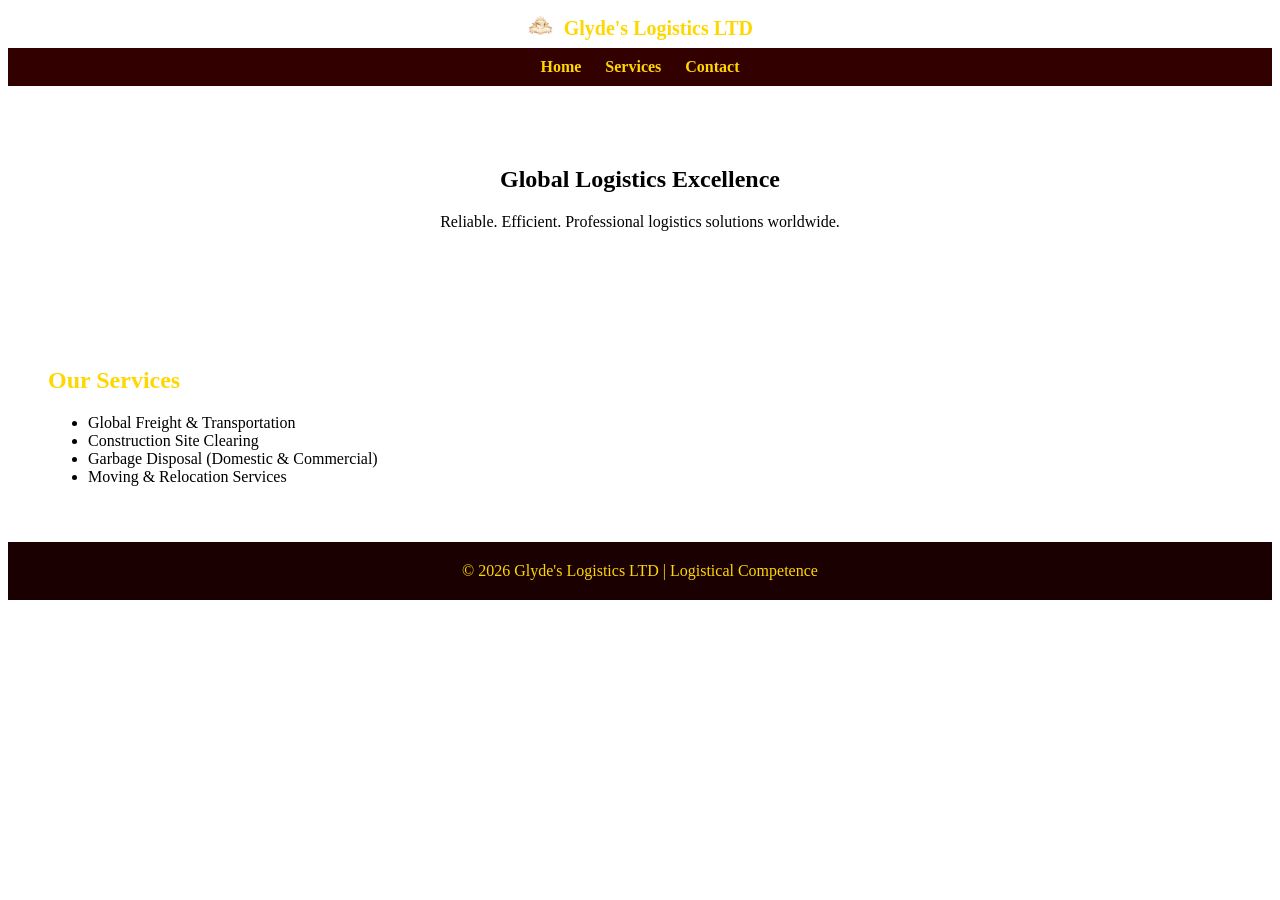
==== index.html @ fe7202b9 "Update index.html Mpesa payment number" ====
<!DOCTYPE html>
<html lang="en">
<head>
    <meta charset="UTF-8">
    <meta name="viewport" content="width=device-width, initial-scale=1.0">
    <title>Glyde's Logistics LTD</title>

    <style>
        body {
            <body>

<header>
    Glyde's Logistics LTD
</header>

<nav>
    <a href="#">Home</a>
    <a href="#services">Services</a>
    <a href="#contact">Contact</a>
</nav>

<section class="hero">
    <h1>Global Logistics Excellence</h1>
    <p>Reliable. Efficient. Professional logistics solutions worldwide.</p>
    <button style="padding:10px 20px; background:gold; border:none; font-weight:bold;">
        Get a Quote
    </button>
</section>

<section class="services" id="services">
    <h2>Our Services</h2>
    <ul>
        <li>Global Freight & Transportation</li>
        <li>Construction Site Clearing</li>
        <li>Garbage Disposal (Domestic & Commercial)</li>
        <li>Moving & Relocation Services</li>
    </ul>
</section>
<section style="padding:40px;" id="contact">
    <h2 style="color:gold;">Book a Service</h2>

    <form onsubmit="submitForm(event)">
        <input type="text" id="name" placeholder="Full Name" required style="padding:10px; width:100%; margin-bottom:10px;"><br>

        <input type="email" id="email" placeholder="Email Address" required style="padding:10px; width:100%; margin-bottom:10px;"><br>

        <input type="tel" id="phone" placeholder="Phone Number" required style="padding:10px; width:100%; margin-bottom:10px;"><br>

        <select id="serviceType" style="padding:10px; width:100%; margin-bottom:10px;">
            <option>Freight Transport</option>
            <option>Construction Clearing</option>
            <option>Garbage Disposal</option>
            <option>Moving Services</option>
        </select><br>

        <textarea id="details" placeholder="Service Details..." style="padding:10px; width:100%; margin-bottom:10px;"></textarea><br>

        <button type="submit" style="padding:10px 20px; background:gold; border:none;">
            Submit Request
        </button>
    </form>

    <p id="formMessage" style="margin-top:15px;"></p>
</section>

<script>
function submitForm(event) {
    event.preventDefault();

    let name = document.getElementById("name").value;
    let phone = document.getElementById("phone").value;
    let service = document.getElementById("serviceType").value;
    let details = document.getElementById("details").value;

    let message = "New Booking Request:%0A"
        + "Name: " + name + "%0A"
        + "Phone: " + phone + "%0A"
        + "Service: " + service + "%0A"
        + "Details: " + details;

    let whatsappNumber = "254710482331"; // ← CHANGE THIS

    let url = "https://wa.me/" + whatsappNumber + "?text=" + message;

    window.open(url, "_blank");
}
}
</script>
    <h2 style="color:gold;">Get a Price Estimate</h2>

    <label>Service Type:</label><br><br>
    <select id="service" style="padding:10px;">
        <option value="100">Freight Transport</option>
        <option value="200">Construction Clearing</option>
        <option value="150">Garbage Disposal</option>
        <option value="250">Moving Services</option>
    </select><br><br>

    <label>Distance (KM):</label><br><br>
    <input type="number" id="distance" placeholder="Enter distance" style="padding:10px;"><br><br>

    <button onclick="calculate()" style="padding:10px 20px; background:gold; border:none;">
        Calculate Price
    </button>

    <div id="result" style="margin-top:20px;"></div>

<button onclick="payNow()" style="padding:10px 20px; background:green; color:white; border:none; margin-top:10px;">
    Pay via M-Pesa
</button>
</section>

<script>
function calculate() {
    let service = document.getElementById("service").value;
    let distance = document.getElementById("distance").value;

    if(distance === "") {
        document.getElementById("result").innerHTML = "Please enter distance.";
        return;
    }

    let total = service * distance;

    document.getElementById("result").innerHTML =
        "Estimated Cost: KES " + total;
}
</script>
<section style="padding:40px;" id="contact">
    <h2 style="color:gold;">Contact Us</h2>
    <p>Email: info@glydeslogistics.com</p>
    <p>Phone: +254 710 482 331</p>
    <p>Location: Nairobi, Kenya</p>
</section>

<footer>
    © 2026 Glyde's Logistics LTD | Logistical Competence
</footer>

</body>
        }

        header {
            background: #4b0000;
            padding: 20px;
            text-align: center;
            color: gold;
            font-size: 24px;
            font-weight: bold;
        }

        nav {
            background: #330000;
            padding: 10px;
            text-align: center;
        }

        nav a {
            color: gold;
            margin: 10px;
            text-decoration: none;
            font-weight: bold;
        }

        .hero {
            padding: 60px 20px;
            text-align: center;
        }

        .services {
            padding: 40px;
        }

        .services h2 {
            color: gold;
        }

        footer {
            background: #1a0000;
            padding: 20px;
            text-align: center;
            color: gold;
        }
    </style>
</head>

<body>

<header>
    <header style="display:flex; align-items:center; justify-content:center; gap:10px;">
    <img src="logo.png" alt="Logo" style="height:40px;">
    <span style="color:gold; font-size:20px; font-weight:bold;">
        Glyde's Logistics LTD
    </span>
</header>
</header>

<nav>
    <a href="#">Home</a>
    <a href="#">Services</a>
    <a href="#">Contact</a>
</nav>

<section class="hero">
    <h1>Global Logistics Excellence</h1>
    <p>Reliable. Efficient. Professional logistics solutions worldwide.</p>
</section>

<section class="services">
    <h2>Our Services</h2>
    <ul>
        <li>Global Freight & Transportation</li>
        <li>Construction Site Clearing</li>
        <li>Garbage Disposal (Domestic & Commercial)</li>
        <li>Moving & Relocation Services</li>
    </ul>
</section>

<footer>
    © 2026 Glyde's Logistics LTD | Logistical Competence
</footer>

</body>
</html>
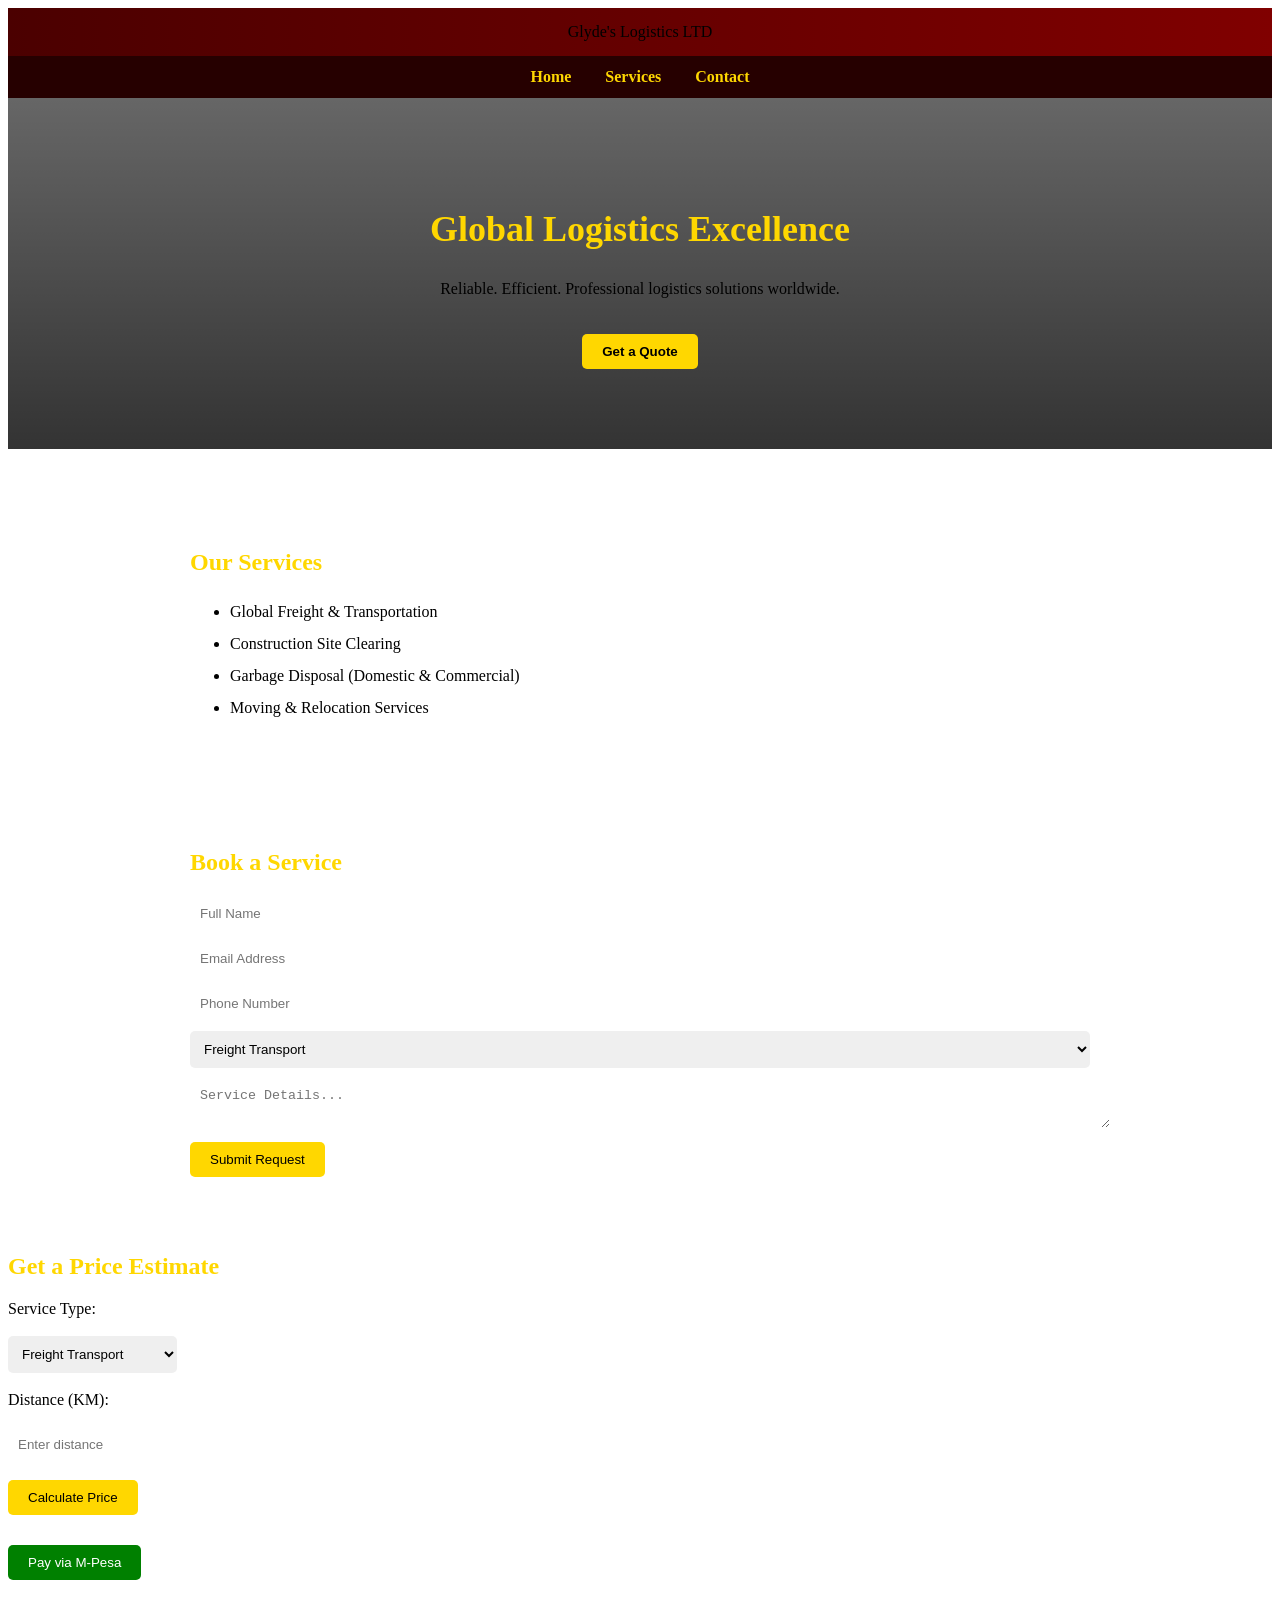
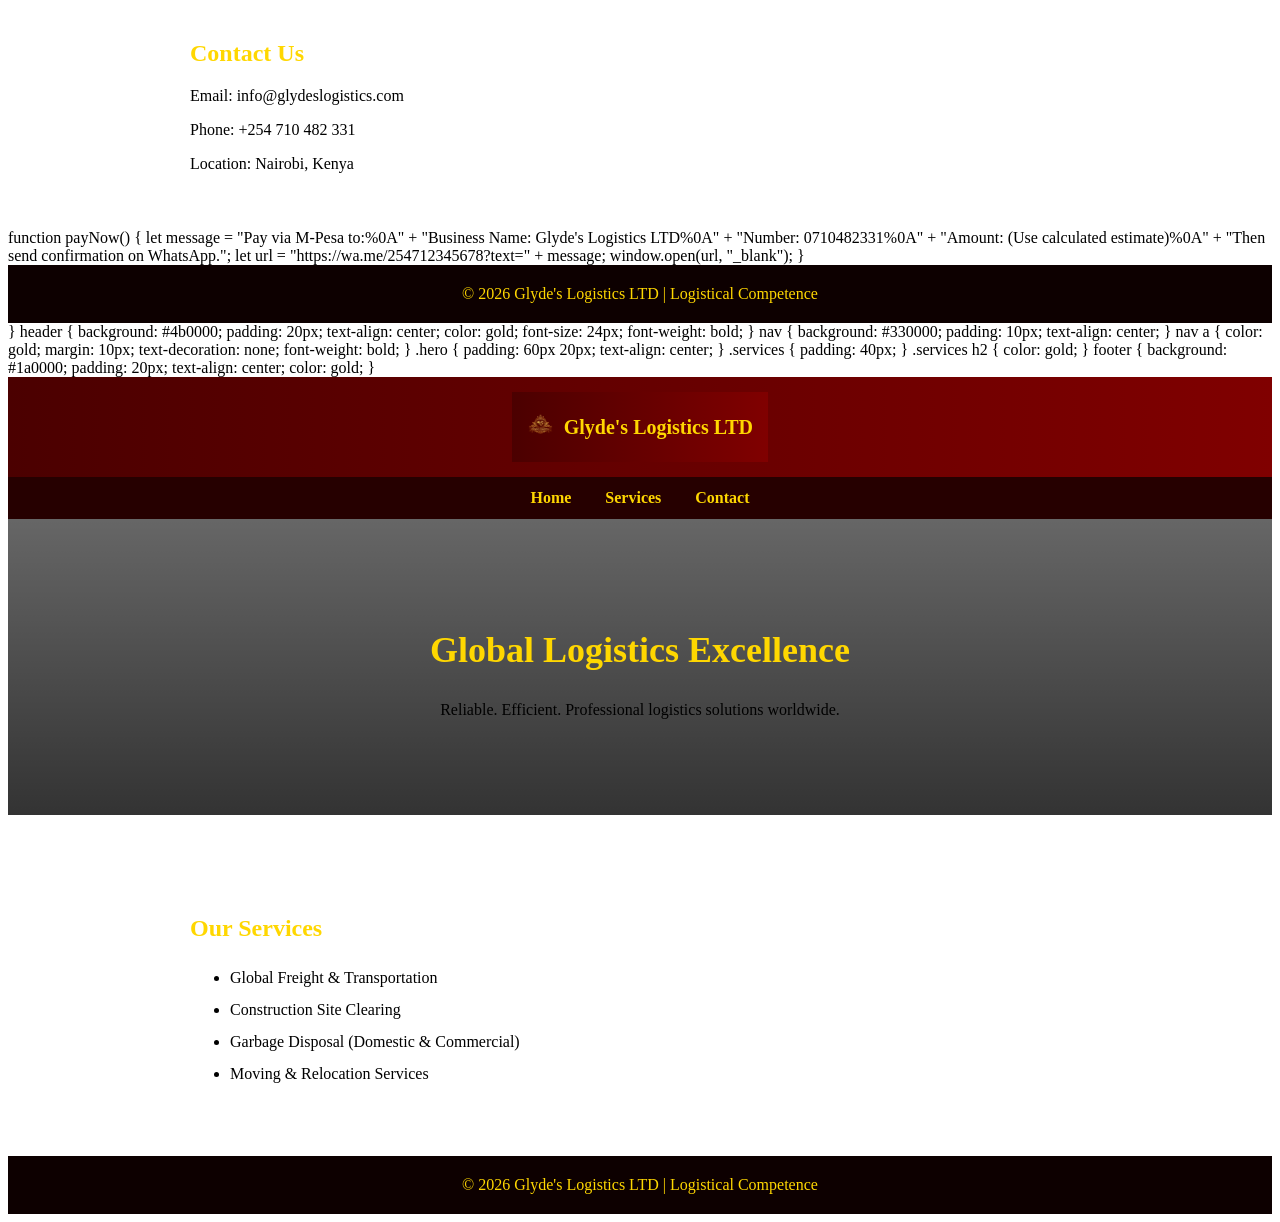
==== commit 6ef89b2a: "Update index.html Upgrade to premium design" ====
--- a/index.html
+++ b/index.html
@@ -6,8 +6,97 @@
     <title>Glyde's Logistics LTD</title>
 
     <style>
-        body {
-            <body>
+        <style>
+body {
+    margin: 0;
+    font-family: 'Segoe UI', sans-serif;
+    background-color: #1a0000;
+    color: white;
+}
+
+header {
+    background: linear-gradient(90deg, #4b0000, #800000);
+    padding: 15px;
+    display: flex;
+    align-items: center;
+    justify-content: center;
+}
+
+nav {
+    background: #260000;
+    padding: 12px;
+    text-align: center;
+}
+
+nav a {
+    color: gold;
+    margin: 15px;
+    text-decoration: none;
+    font-weight: bold;
+    transition: 0.3s;
+}
+
+nav a:hover {
+    color: white;
+}
+
+.hero {
+    padding: 80px 20px;
+    text-align: center;
+    background: linear-gradient(rgba(0,0,0,0.6), rgba(0,0,0,0.8)),
+                url('https://images.unsplash.com/photo-1586528116311-ad8dd3c8310d');
+    background-size: cover;
+}
+
+.hero h1 {
+    font-size: 36px;
+    color: gold;
+}
+
+.hero button {
+    margin-top: 20px;
+    padding: 12px 25px;
+    background: gold;
+    border: none;
+    font-weight: bold;
+    cursor: pointer;
+}
+
+.services, #contact {
+    padding: 50px 20px;
+    max-width: 900px;
+    margin: auto;
+}
+
+.services h2, #contact h2 {
+    color: gold;
+}
+
+.services ul {
+    line-height: 2;
+}
+
+section {
+    margin-bottom: 30px;
+}
+
+input, select, textarea {
+    border: none;
+    border-radius: 5px;
+}
+
+button {
+    border-radius: 5px;
+    cursor: pointer;
+}
+
+footer {
+    background: #0d0000;
+    padding: 20px;
+    text-align: center;
+    color: gold;
+}
+</style>
 
 <header>
     Glyde's Logistics LTD
@@ -132,7 +221,17 @@
     <p>Phone: +254 710 482 331</p>
     <p>Location: Nairobi, Kenya</p>
 </section>
-
+function payNow() {
+    let message = "Pay via M-Pesa to:%0A"
+        + "Business Name: Glyde's Logistics LTD%0A"
+        + "Number: 0710482331%0A"
+        + "Amount: (Use calculated estimate)%0A"
+        + "Then send confirmation on WhatsApp.";
+
+    let url = "https://wa.me/254712345678?text=" + message;
+
+    window.open(url, "_blank");
+    }
 <footer>
     © 2026 Glyde's Logistics LTD | Logistical Competence
 </footer>
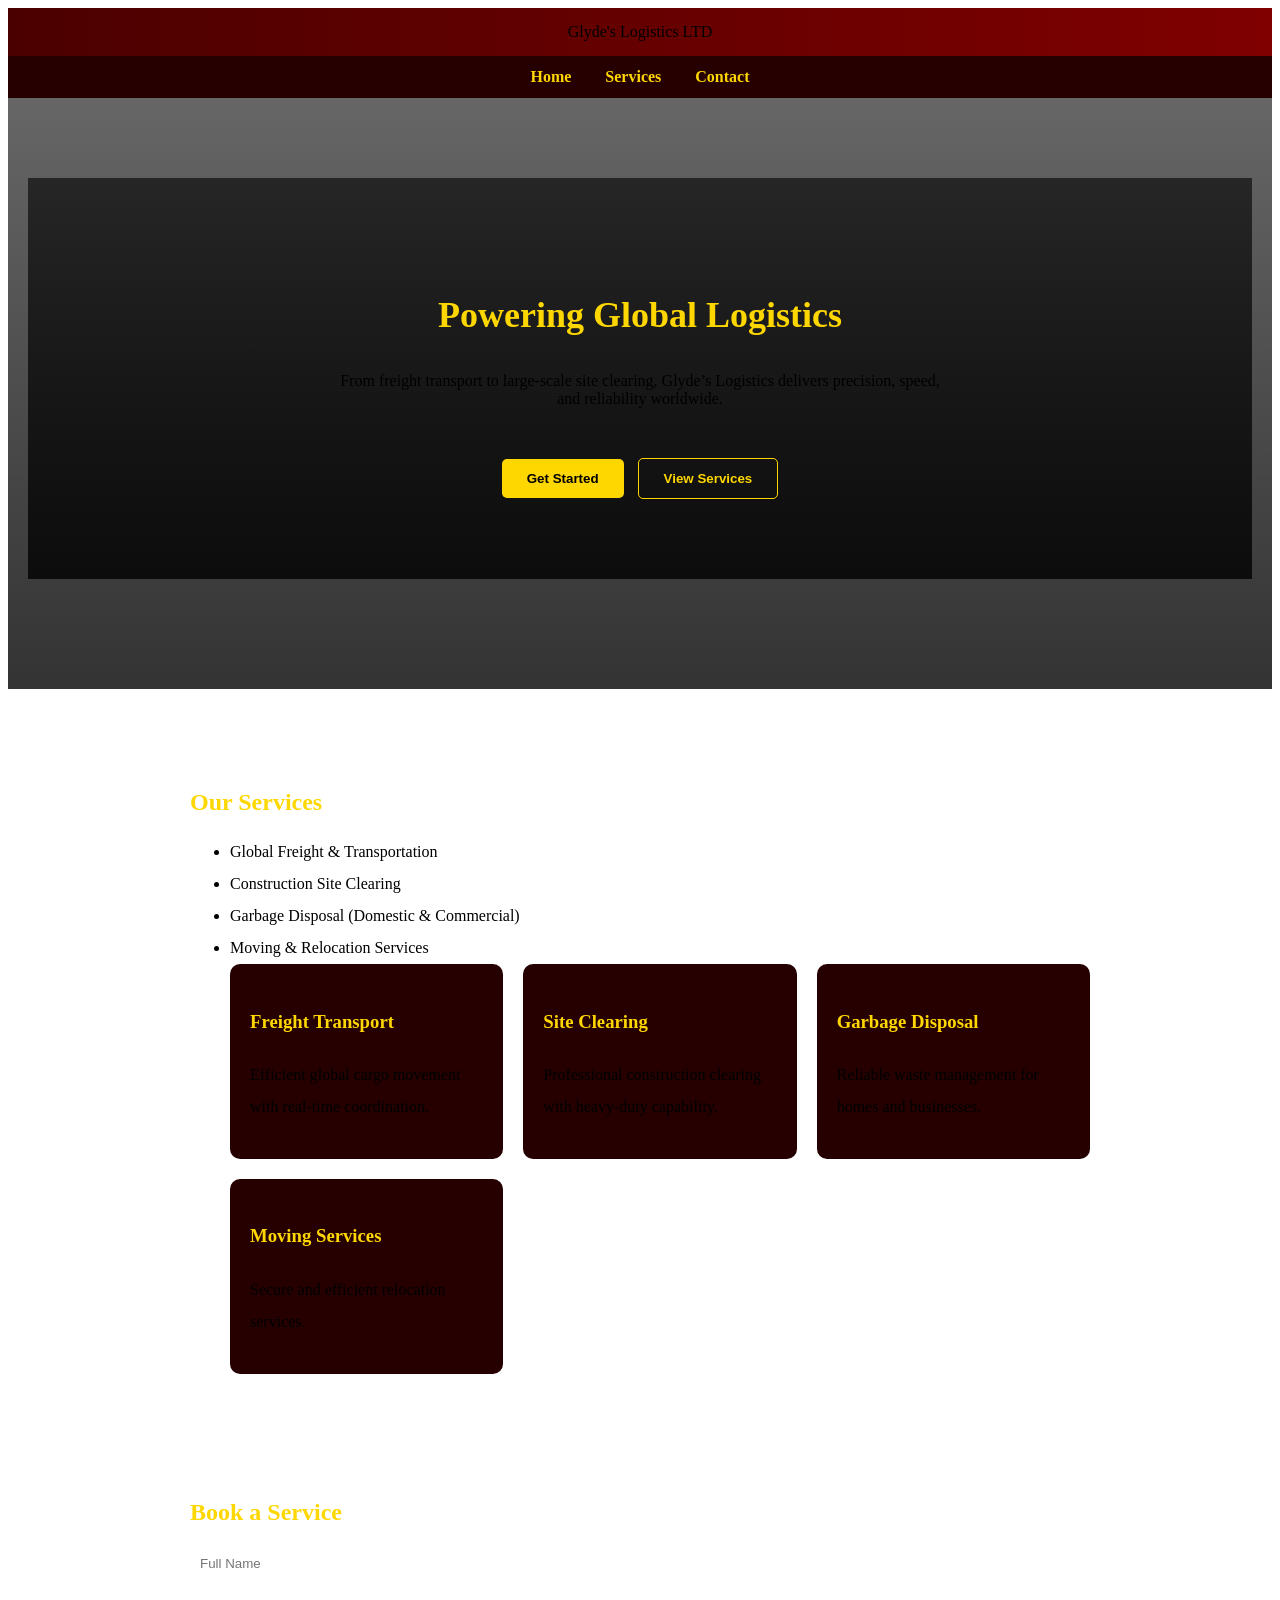
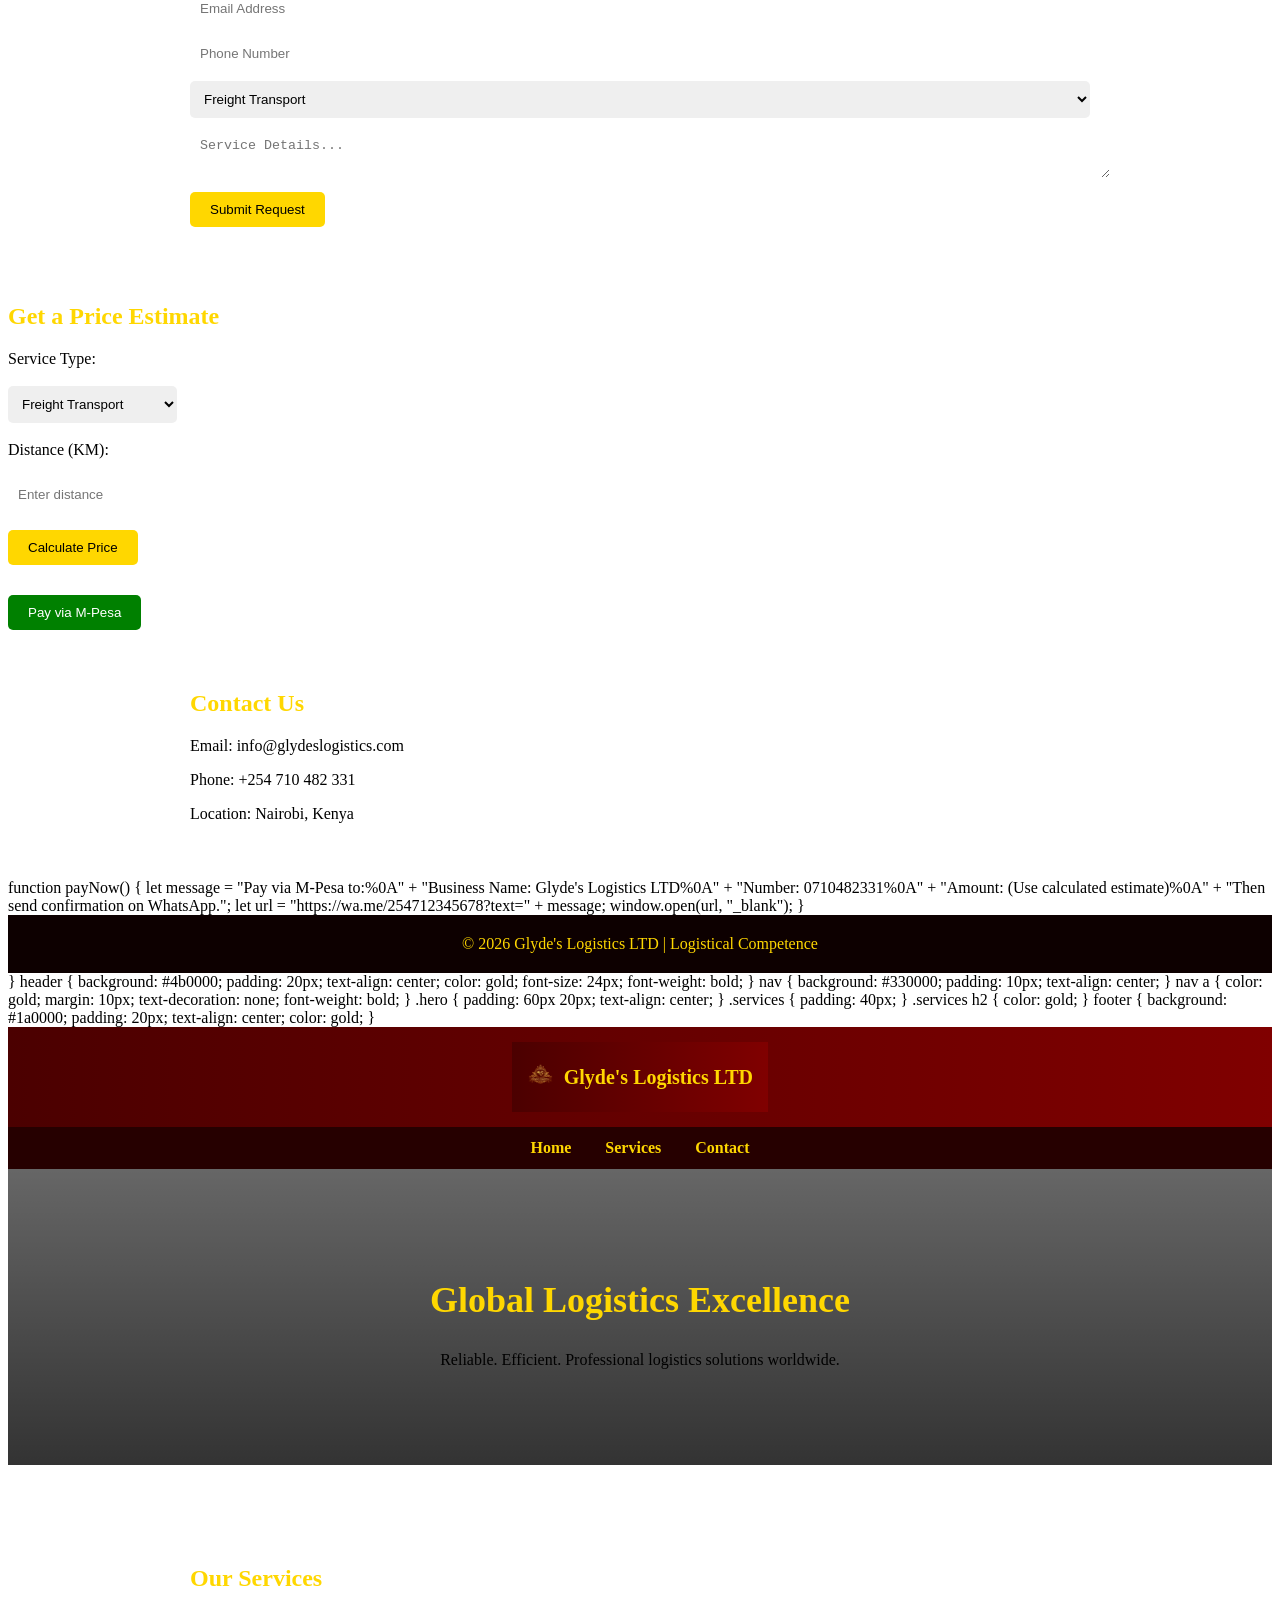
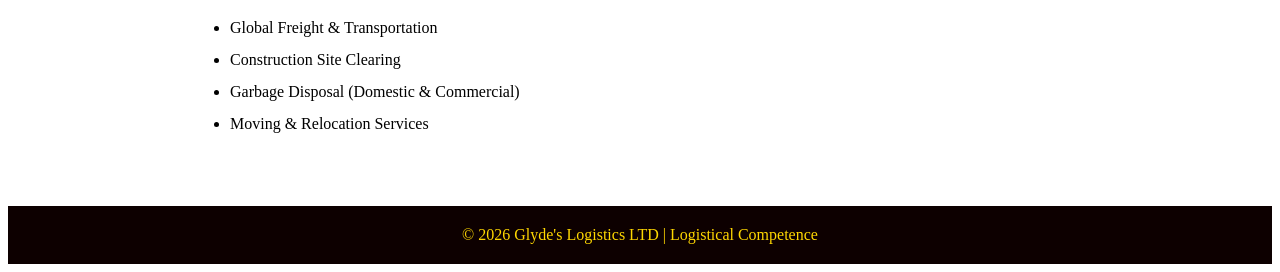
==== commit 47bad905: "Update index.html" ====
--- a/index.html
+++ b/index.html
@@ -109,11 +109,23 @@
 </nav>
 
 <section class="hero">
-    <h1>Global Logistics Excellence</h1>
-    <p>Reliable. Efficient. Professional logistics solutions worldwide.</p>
-    <button style="padding:10px 20px; background:gold; border:none; font-weight:bold;">
-        Get a Quote
-    </button>
+<section class="hero">
+    <h1>Powering Global Logistics</h1>
+    <p style="max-width:600px; margin:auto;">
+        From freight transport to large-scale site clearing, 
+        Glyde’s Logistics delivers precision, speed, and reliability worldwide.
+    </p>
+
+    <div style="margin-top:30px;">
+        <button style="padding:12px 25px; background:gold; border:none; margin-right:10px;">
+            Get Started
+        </button>
+
+        <button style="padding:12px 25px; background:transparent; border:1px solid gold; color:gold;">
+            View Services
+        </button>
+    </div>
+</section>
 </section>
 
 <section class="services" id="services">
@@ -123,7 +135,29 @@
         <li>Construction Site Clearing</li>
         <li>Garbage Disposal (Domestic & Commercial)</li>
         <li>Moving & Relocation Services</li>
-    </ul>
+    <div style="display:grid; grid-template-columns: repeat(auto-fit, minmax(250px, 1fr)); gap:20px;">
+
+    <div style="background:#260000; padding:20px; border-radius:10px;">
+        <h3 style="color:gold;">Freight Transport</h3>
+        <p>Efficient global cargo movement with real-time coordination.</p>
+    </div>
+
+    <div style="background:#260000; padding:20px; border-radius:10px;">
+        <h3 style="color:gold;">Site Clearing</h3>
+        <p>Professional construction clearing with heavy-duty capability.</p>
+    </div>
+
+    <div style="background:#260000; padding:20px; border-radius:10px;">
+        <h3 style="color:gold;">Garbage Disposal</h3>
+        <p>Reliable waste management for homes and businesses.</p>
+    </div>
+
+    <div style="background:#260000; padding:20px; border-radius:10px;">
+        <h3 style="color:gold;">Moving Services</h3>
+        <p>Secure and efficient relocation services.</p>
+    </div>
+
+    </div>
 </section>
 <section style="padding:40px;" id="contact">
     <h2 style="color:gold;">Book a Service</h2>
@@ -154,6 +188,29 @@
 
 <script>
 function submitForm(event) {
+    event.preventDefault();
+
+    let booking = {
+        name: document.getElementById("name").value,
+        phone: document.getElementById("phone").value,
+        service: document.getElementById("serviceType").value,
+        details: document.getElementById("details").value
+    };
+
+    let data = JSON.parse(localStorage.getItem("bookings")) || [];
+    data.push(booking);
+    localStorage.setItem("bookings", JSON.stringify(data));
+
+    document.getElementById("formMessage").innerHTML =
+        "Request saved! Opening WhatsApp...";
+
+    let message = "New Booking:%0A"
+        + "Name: " + booking.name + "%0A"
+        + "Phone: " + booking.phone + "%0A"
+        + "Service: " + booking.service;
+
+    window.open("https://wa.me/254712345678?text=" + message, "_blank");
+} {
     event.preventDefault();
 
     let name = document.getElementById("name").value;
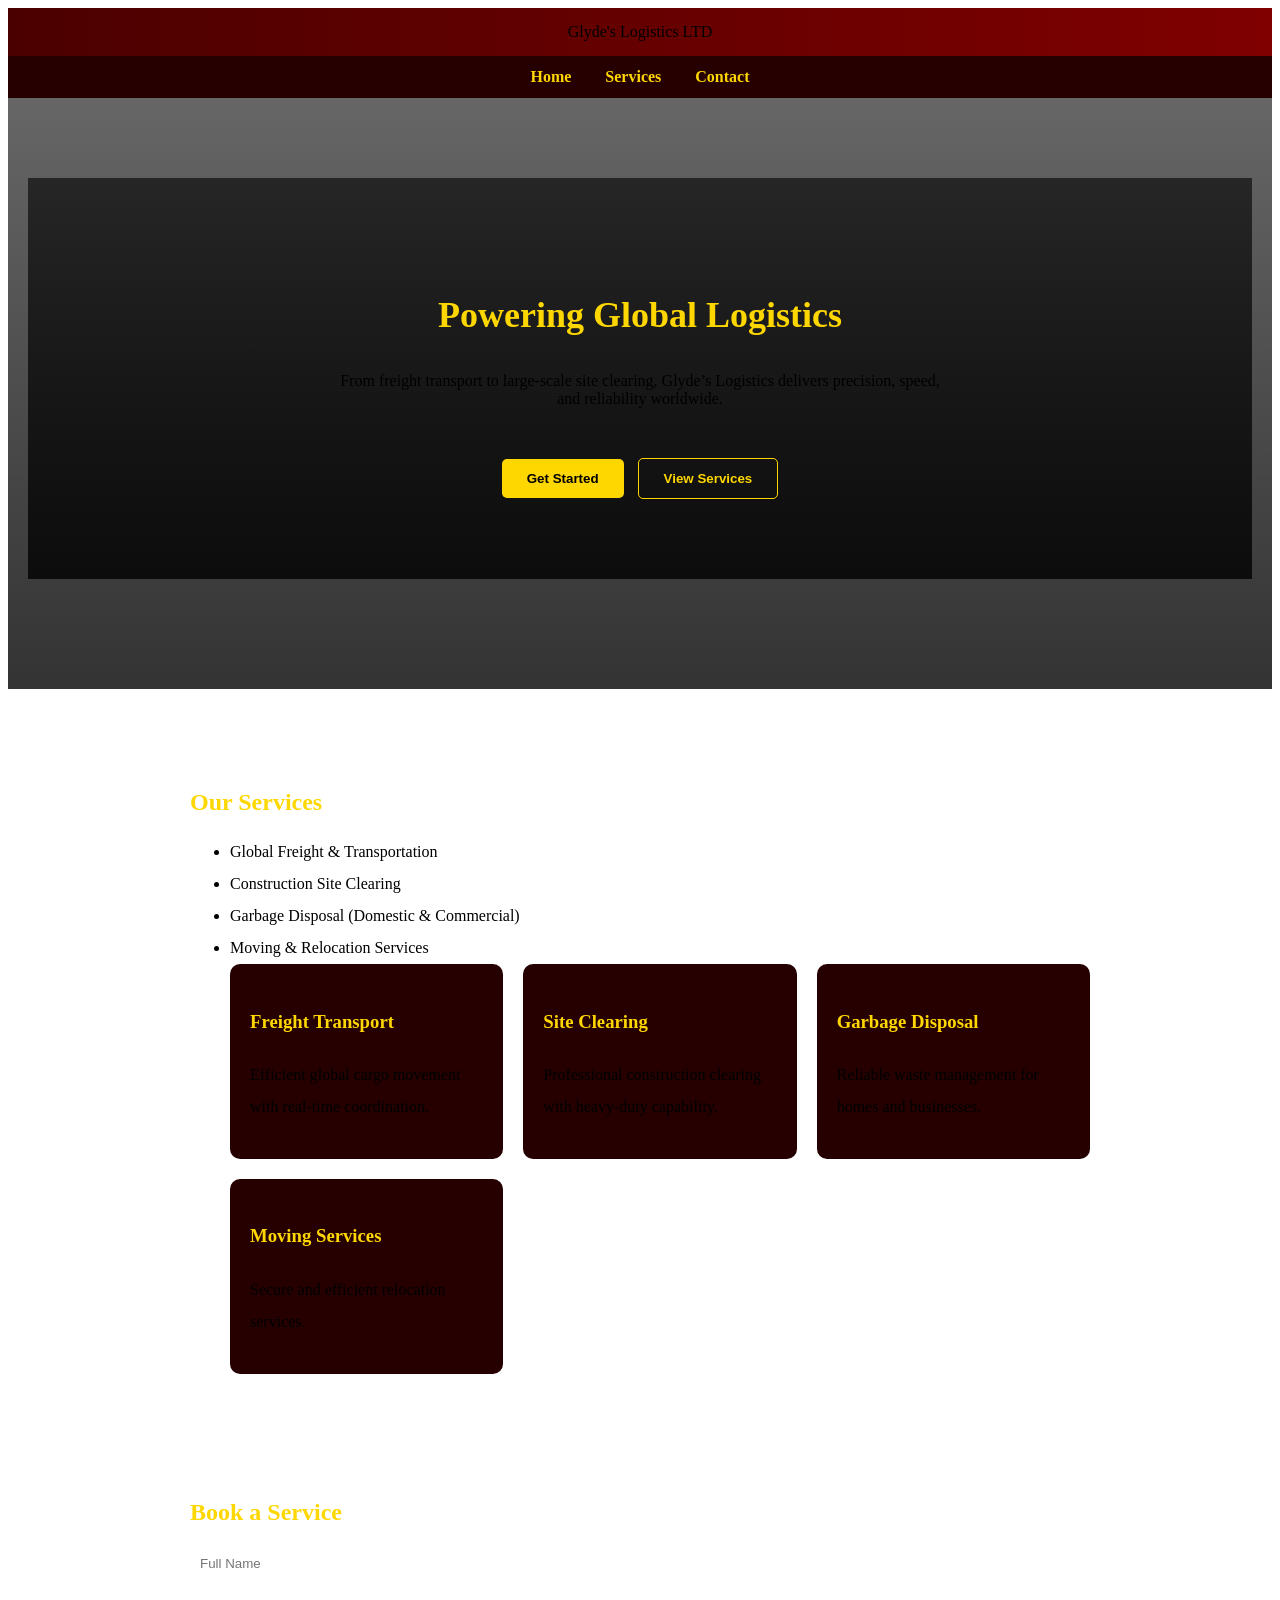
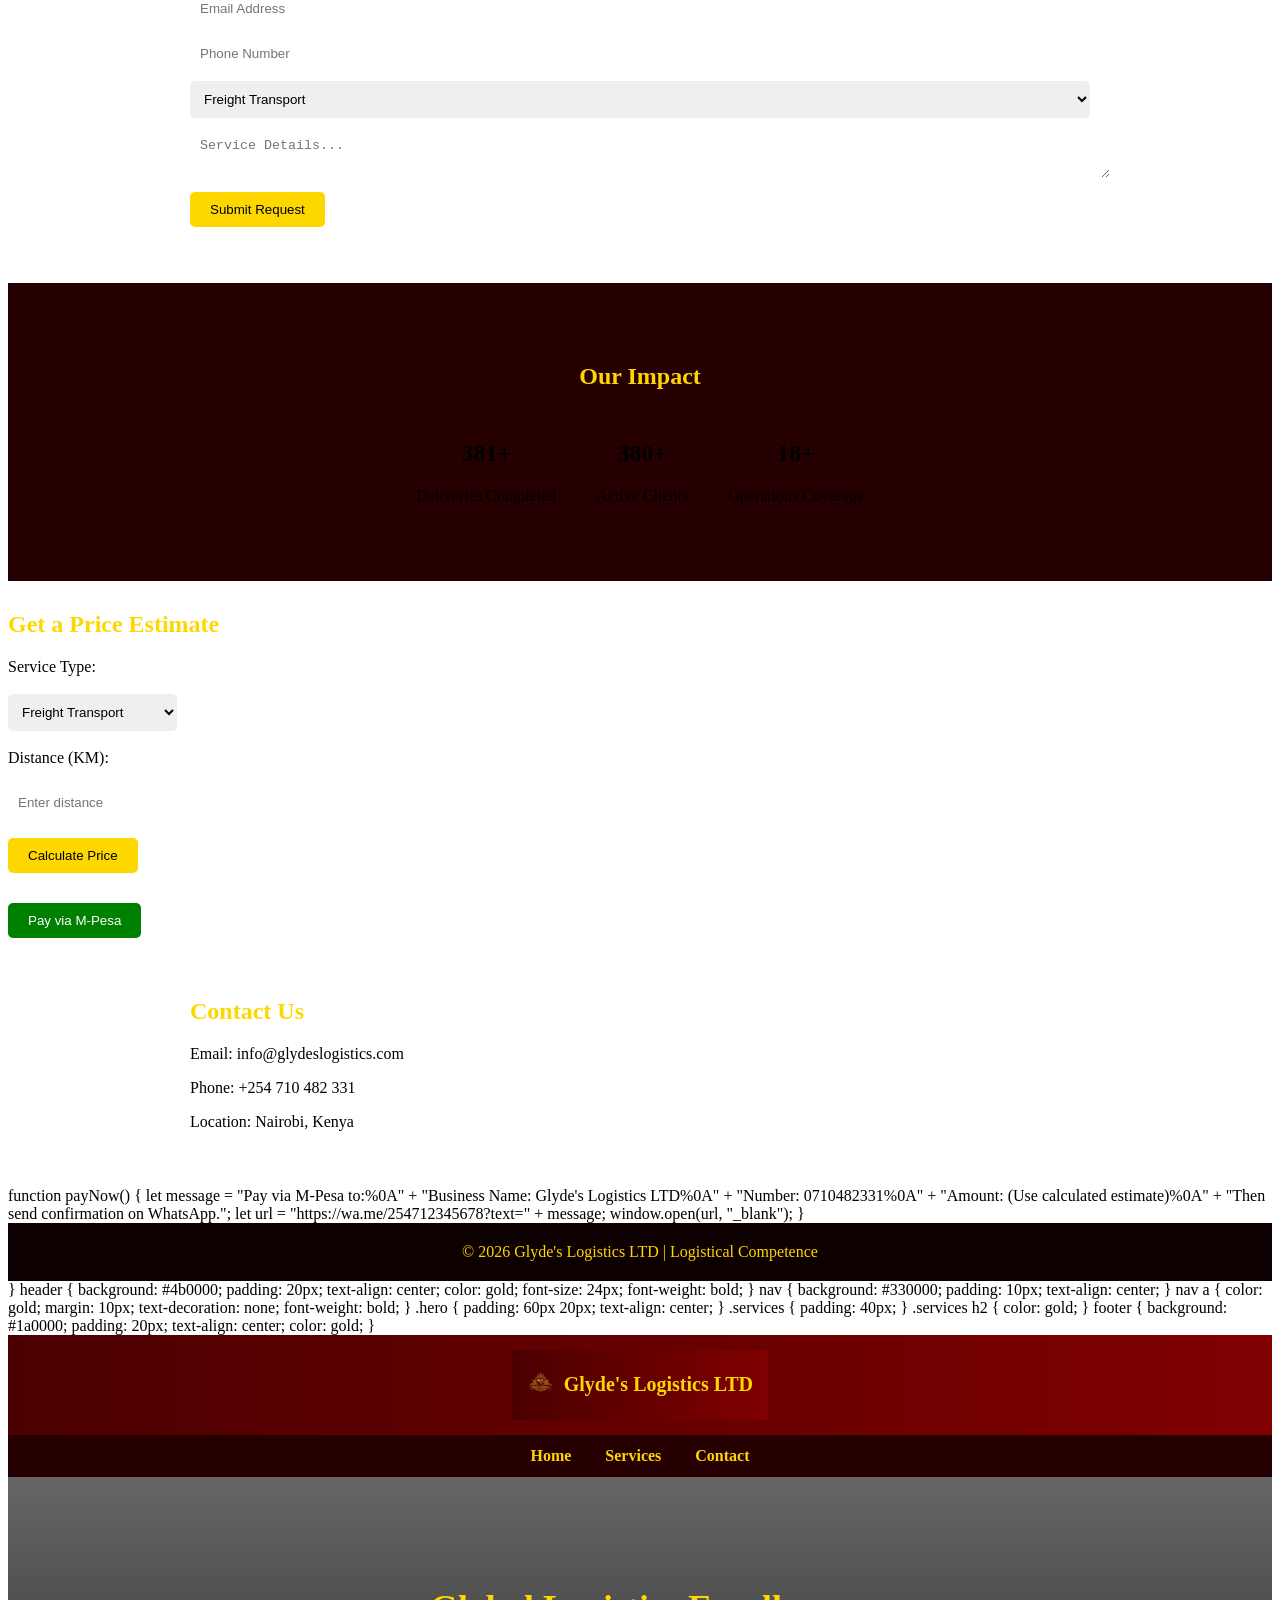
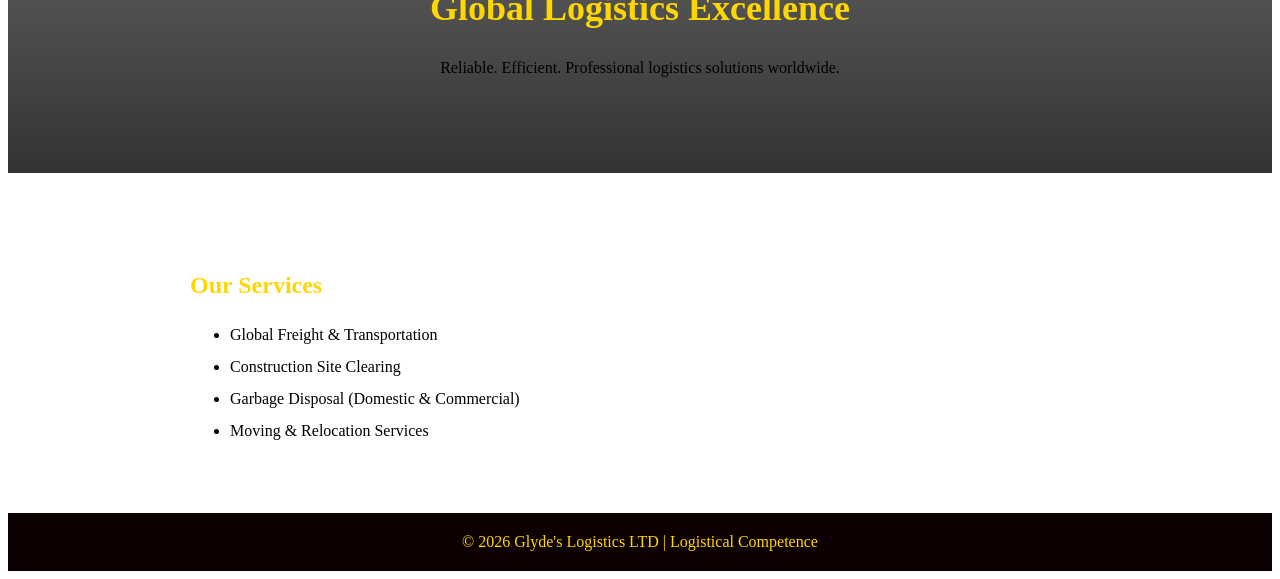
==== commit 860860a7: "Update index.html Animated stats section" ====
--- a/index.html
+++ b/index.html
@@ -185,7 +185,29 @@
 
     <p id="formMessage" style="margin-top:15px;"></p>
 </section>
-
+<section style="padding:60px 20px; text-align:center; background:#260000;">
+
+    <h2 style="color:gold;">Our Impact</h2>
+
+    <div style="display:flex; justify-content:center; gap:40px; flex-wrap:wrap; margin-top:30px;">
+
+        <div>
+            <h1 id="stat1">0</h1>
+            <p>Deliveries Completed</p>
+        </div>
+
+        <div>
+            <h1 id="stat2">0</h1>
+            <p>Active Clients</p>
+        </div>
+
+        <div>
+            <h1 id="stat3">0</h1>
+            <p>Operations Coverage</p>
+        </div>
+
+    </div>
+</section>
 <script>
 function submitForm(event) {
     event.preventDefault();
@@ -255,7 +277,29 @@
     Pay via M-Pesa
 </button>
 </section>
-
+<script>
+function animateValue(id, start, end, duration) {
+    let obj = document.getElementById(id);
+    let range = end - start;
+    let current = start;
+    let increment = end > start ? 1 : -1;
+    let stepTime = Math.abs(Math.floor(duration / range));
+
+    let timer = setInterval(function() {
+        current += increment;
+        obj.innerHTML = current + "+";
+        if (current == end) {
+            clearInterval(timer);
+        }
+    }, stepTime);
+}
+
+window.onload = function() {
+    animateValue("stat1", 0, 10000, 2000);
+    animateValue("stat2", 0, 500, 2000);
+    animateValue("stat3", 0, 24, 2000);
+};
+                 </script>
 <script>
 function calculate() {
     let service = document.getElementById("service").value;
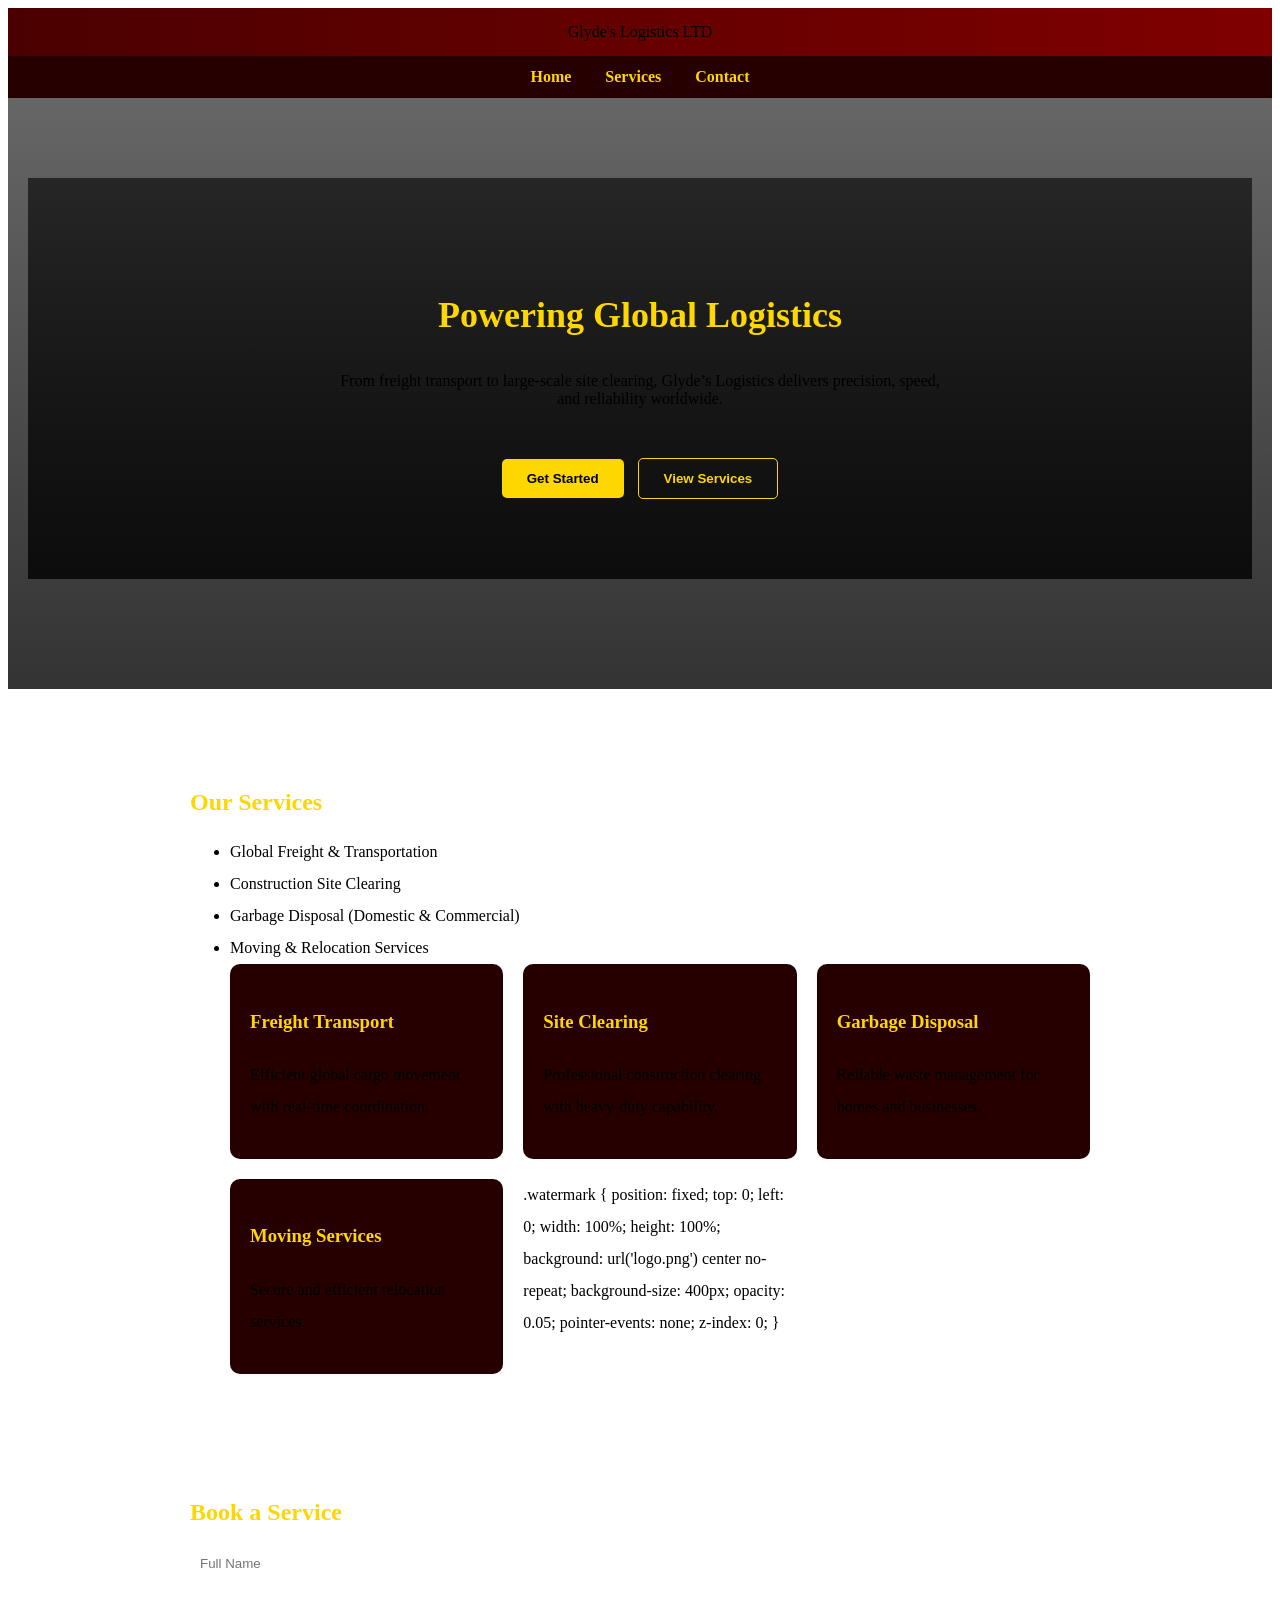
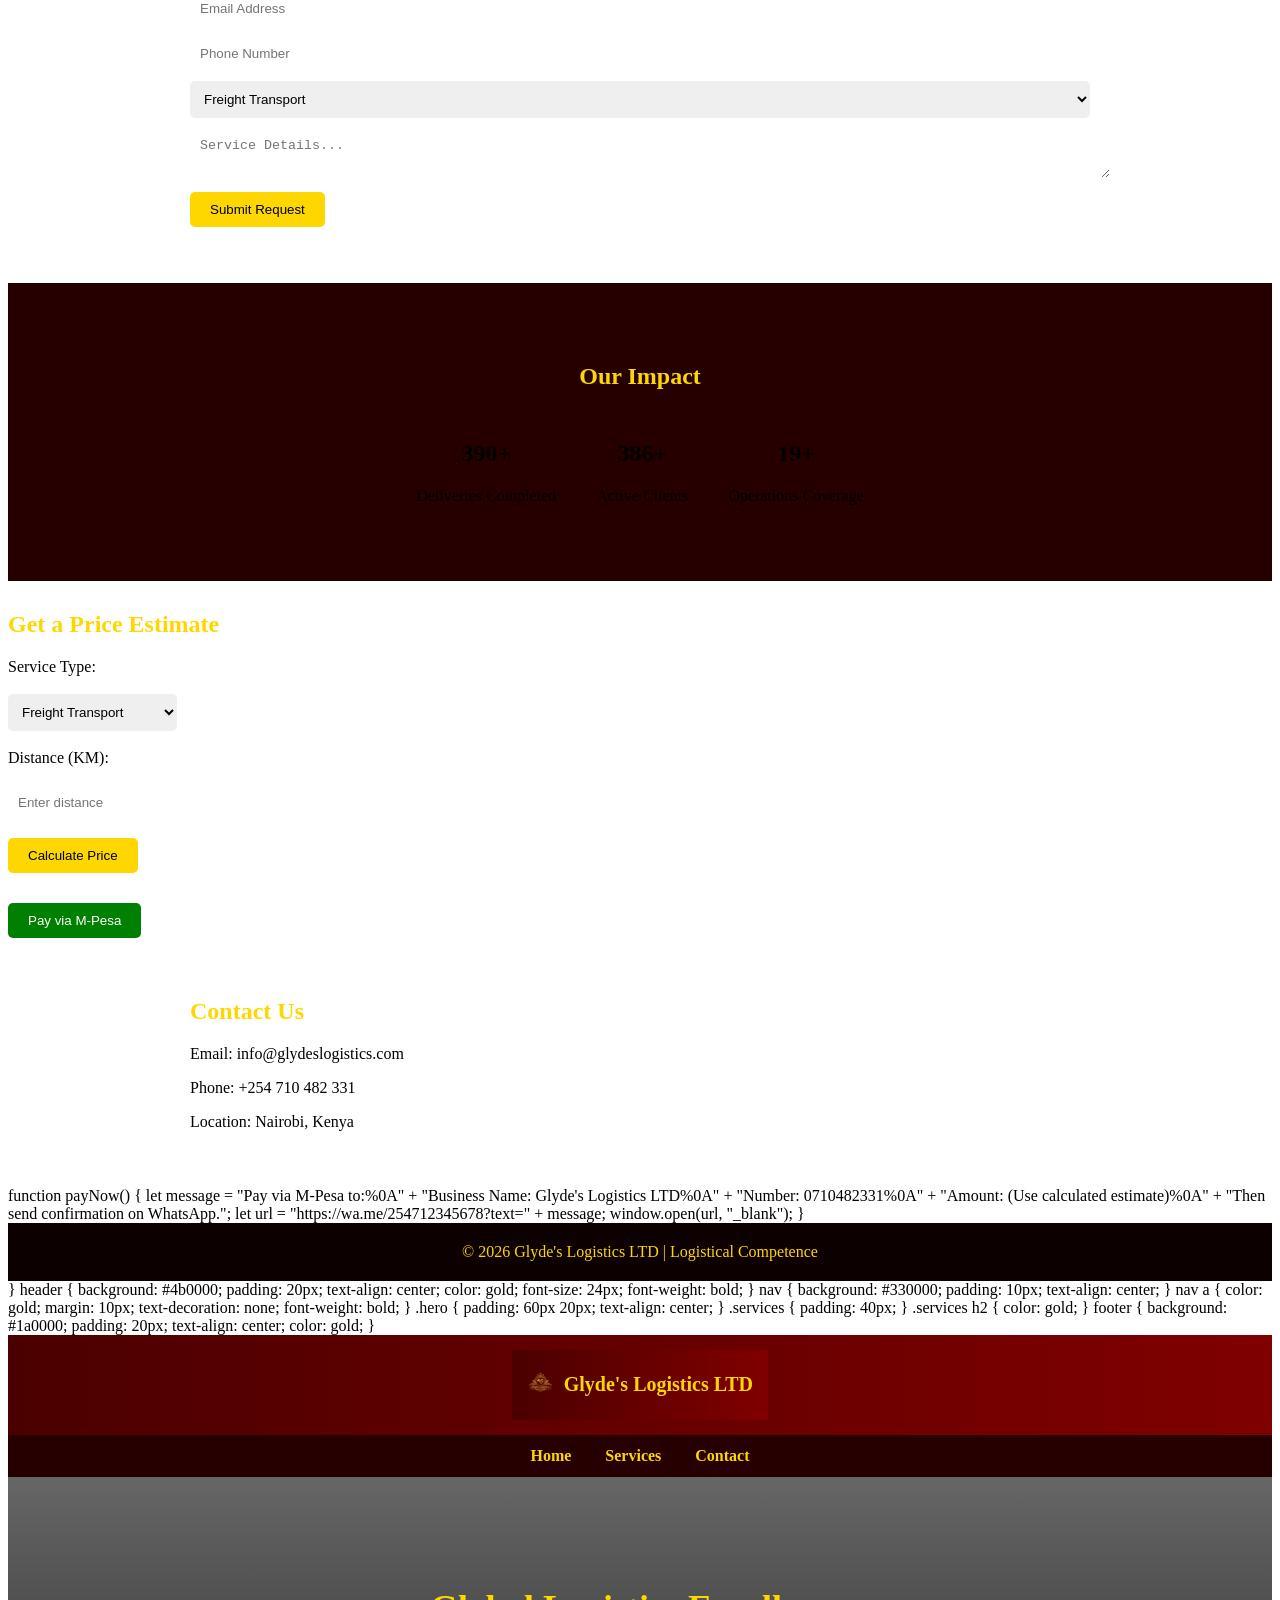
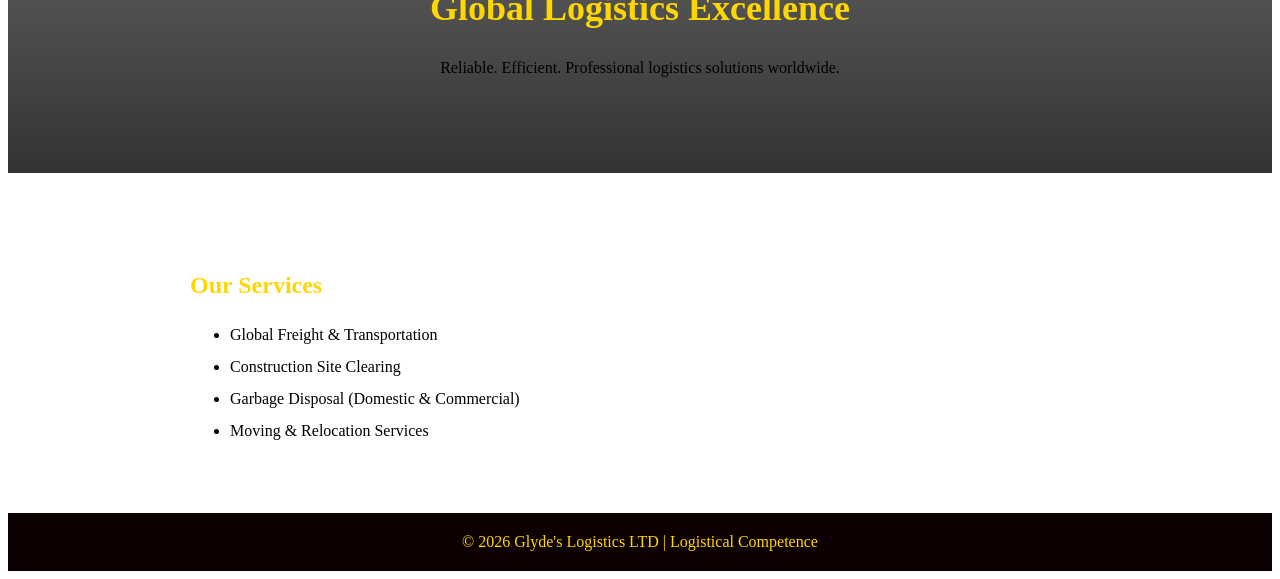
==== commit b40bcf21: "Update index.html" ====
--- a/index.html
+++ b/index.html
@@ -26,6 +26,7 @@
     background: #260000;
     padding: 12px;
     text-align: center;
+    <div class="watermark"></div>
 }
 
 nav a {
@@ -156,7 +157,20 @@
         <h3 style="color:gold;">Moving Services</h3>
         <p>Secure and efficient relocation services.</p>
     </div>
-
+.watermark {
+    position: fixed;
+    top: 0;
+    left: 0;
+    width: 100%;
+    height: 100%;
+
+    background: url('logo.png') center no-repeat;
+    background-size: 400px;
+
+    opacity: 0.05;
+    pointer-events: none;
+    z-index: 0;
+}
     </div>
 </section>
 <section style="padding:40px;" id="contact">
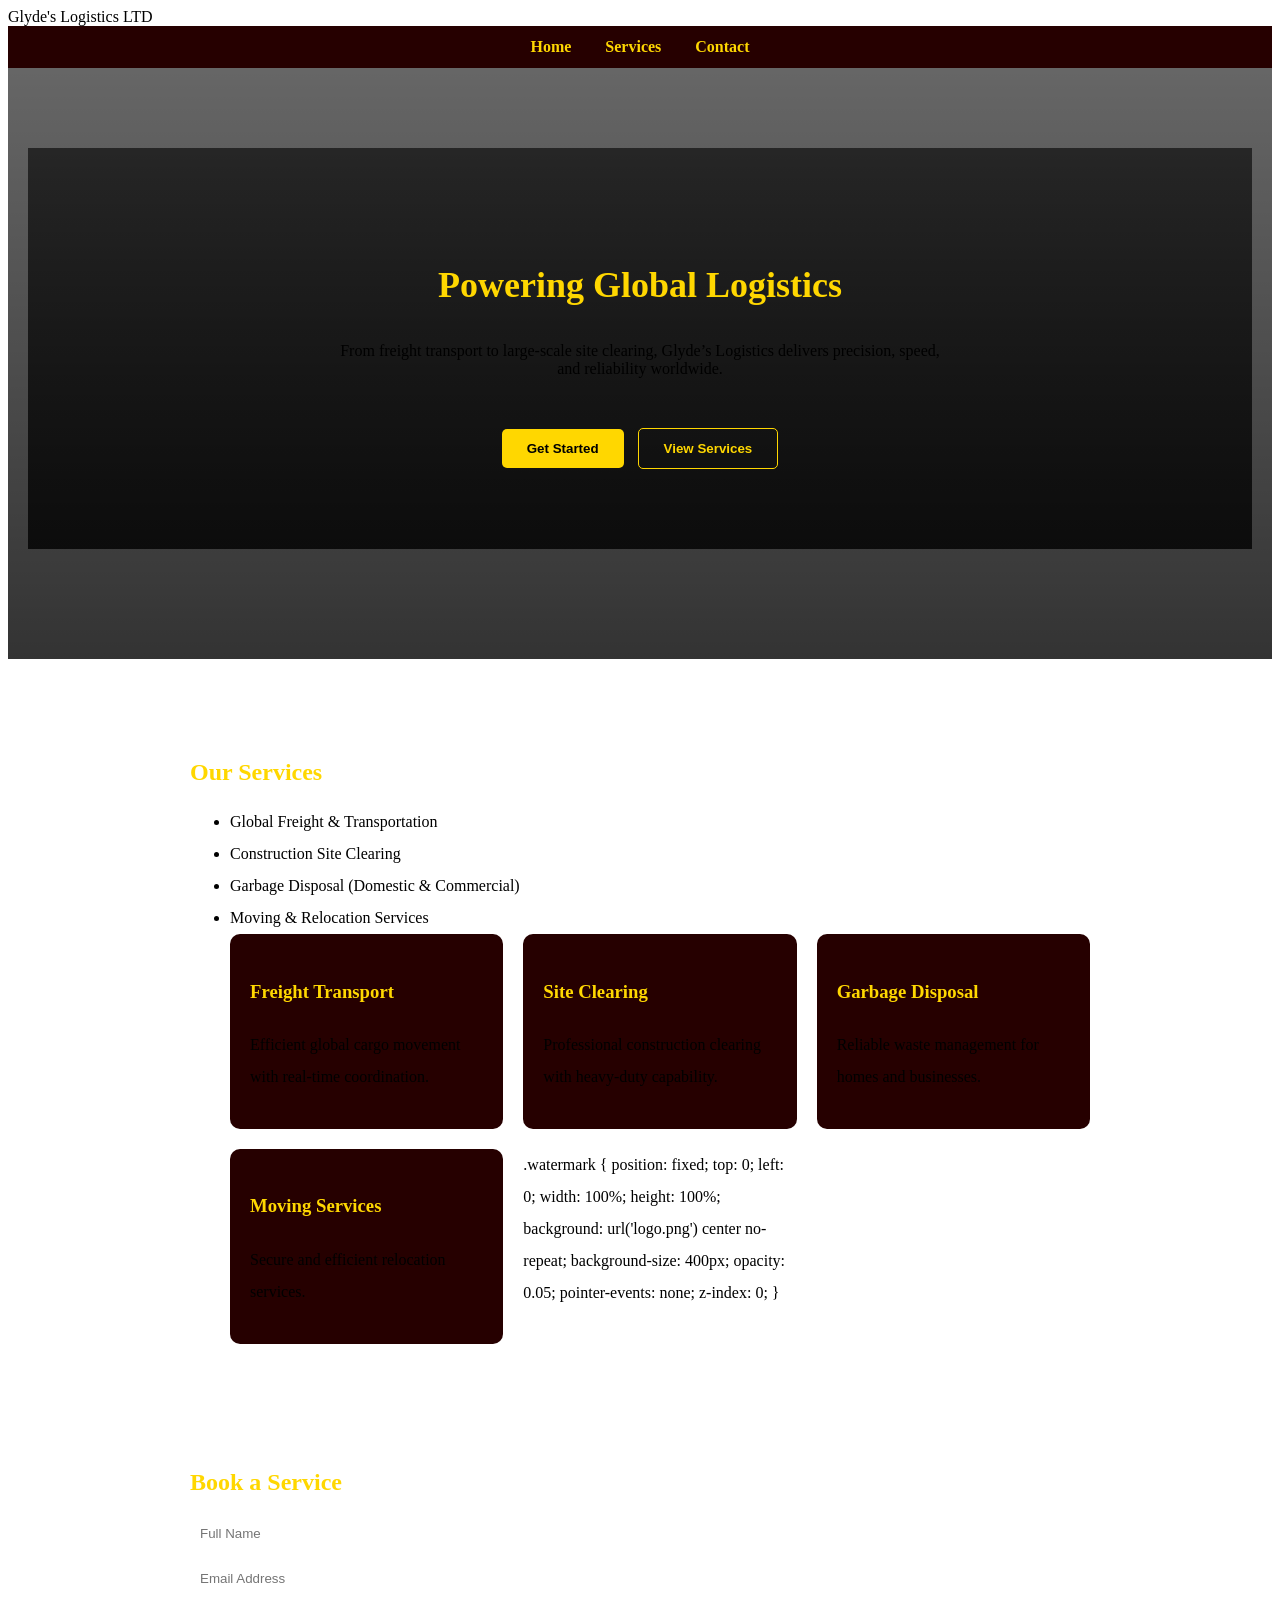
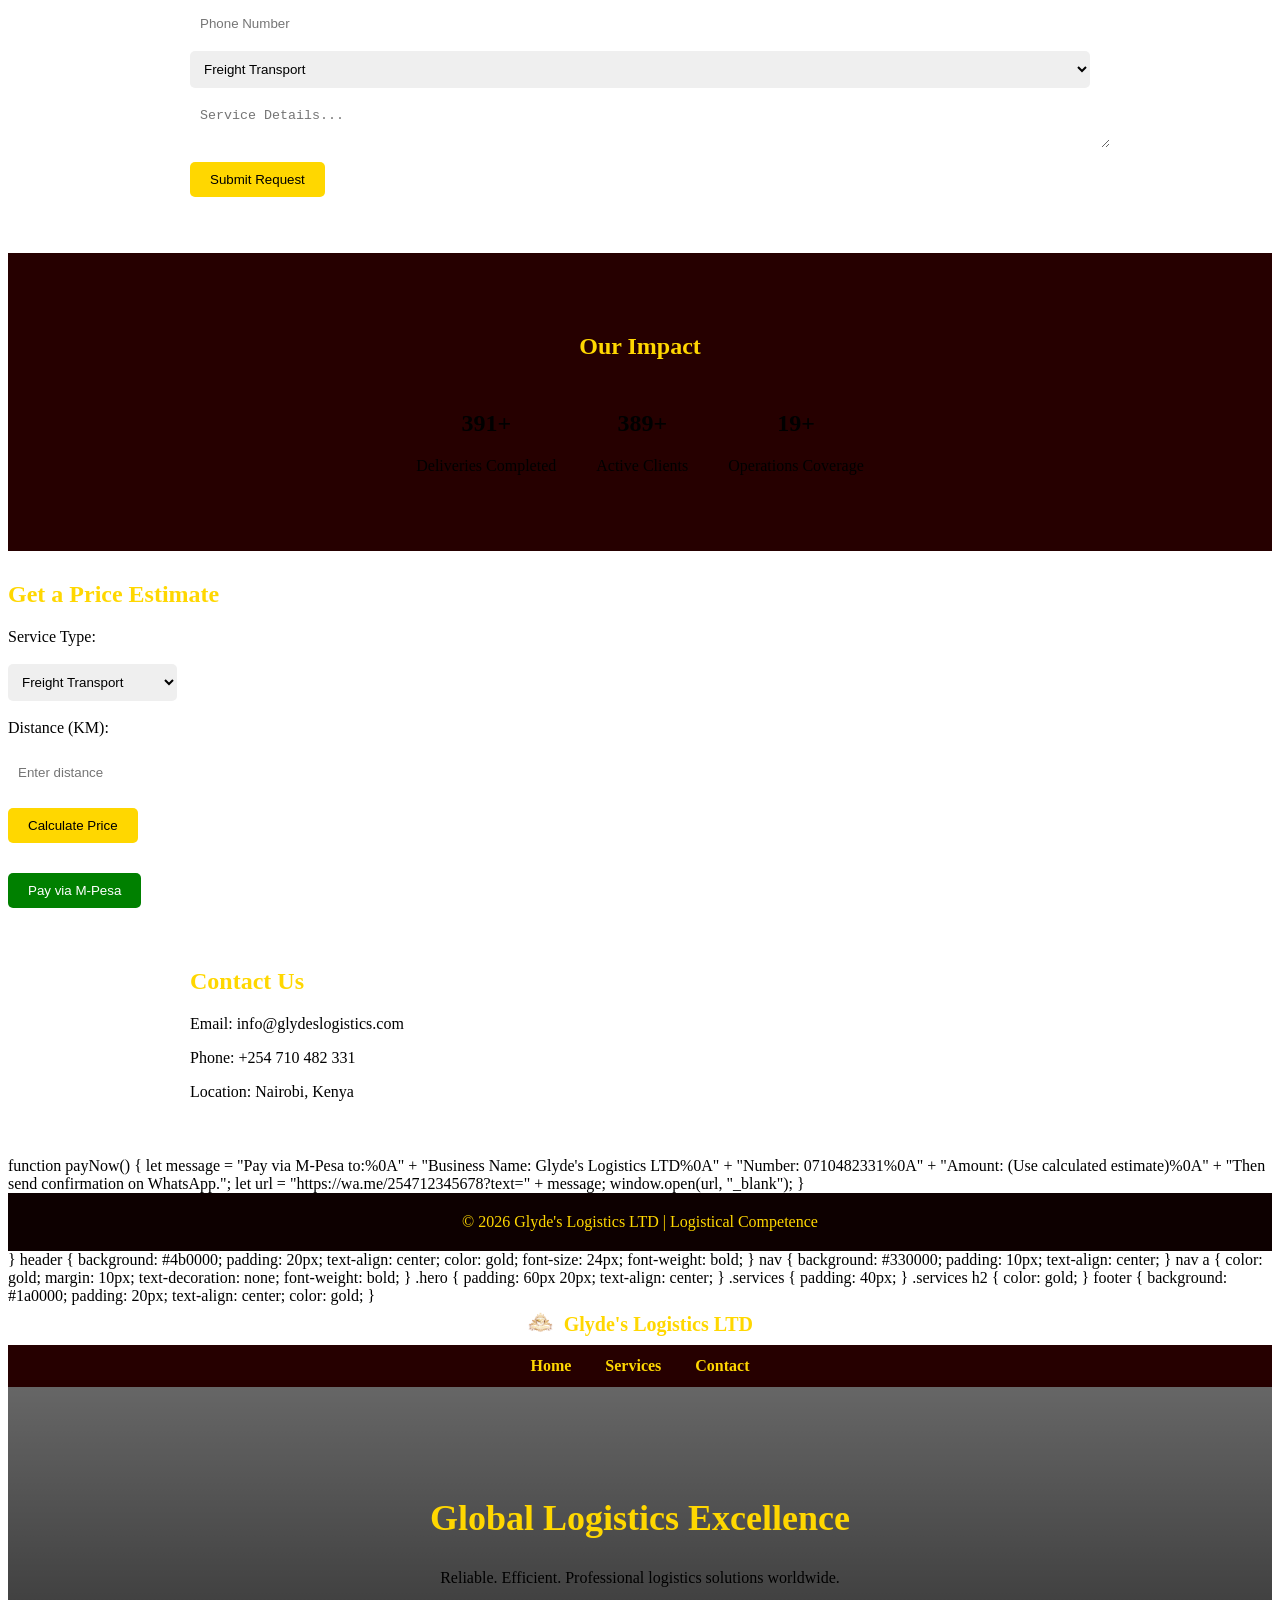
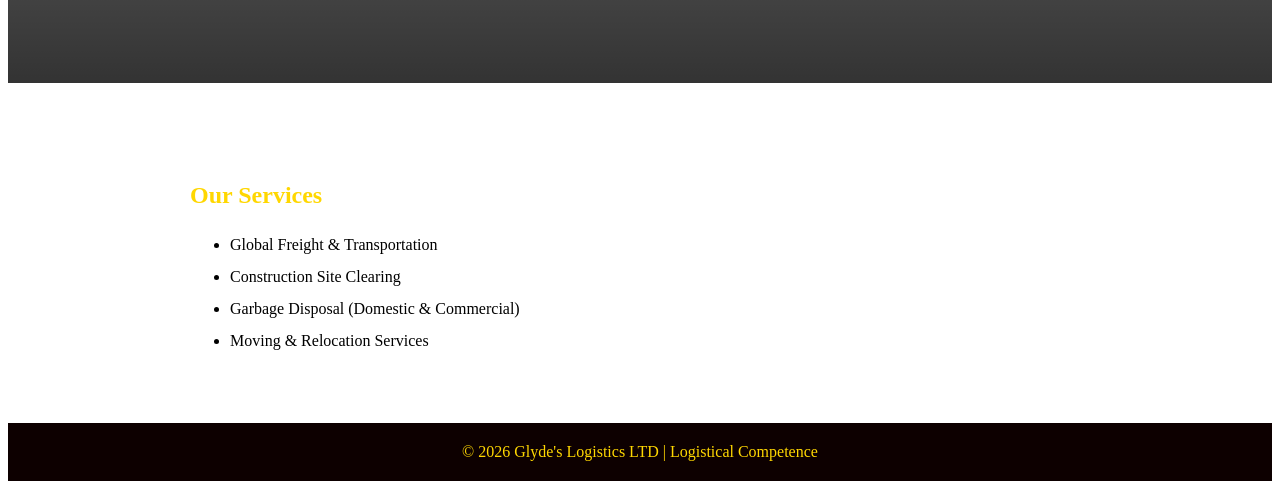
==== commit aea94d79: "Update index.html" ====
--- a/index.html
+++ b/index.html
@@ -7,11 +7,61 @@
 
     <style>
         <style>
-body {
-    margin: 0;
-    font-family: 'Segoe UI', sans-serif;
-    background-color: #1a0000;
-    color: white;
+<body>
+
+<!-- HERO SECTION -->
+<section class="hero">
+  <div class="overlay">
+    <h1>Global Logistics. Local Precision.</h1>
+    <p>Delivering efficiency, reliability, and excellence across every mile.</p>
+    <a href="#quote" class="cta-btn">Get a Quote</a>
+  </div>
+</section>
+
+<!-- SERVICES -->
+<section class="services">
+  <div class="card">
+    <h3>Global Freight</h3>
+    <p>Air, sea, and land freight solutions worldwide.</p>
+  </div>
+
+  <div class="card">
+    <h3>Waste Management</h3>
+    <p>Domestic & commercial garbage disposal.</p>
+  </div>
+
+  <div class="card">
+    <h3>Relocation</h3>
+    <p>Seamless moving services across regions.</p>
+  </div>
+</section>
+
+<!-- QUOTE CALCULATOR -->
+<section id="quote">
+  <h2>Get Instant Quote</h2>
+
+  <input type="number" id="distance" placeholder="Distance (km)">
+  <input type="number" id="weight" placeholder="Weight (kg)">
+  
+  <button onclick="calculate()">Calculate</button>
+
+  <h3 id="result"></h3>
+</section>
+
+<!-- TRUST SECTION -->
+<section class="trust">
+  <h2>Why Choose Glyde’s Logistics</h2>
+  <ul>
+    <li>✔ Global Coverage</li>
+    <li>✔ Reliable Delivery</li>
+    <li>✔ Competitive Pricing</li>
+    <li>✔ Professional Handling</li>
+  </ul>
+</section>
+
+<script src="script.js"></script>
+
+</body>
 }
 
 header {
